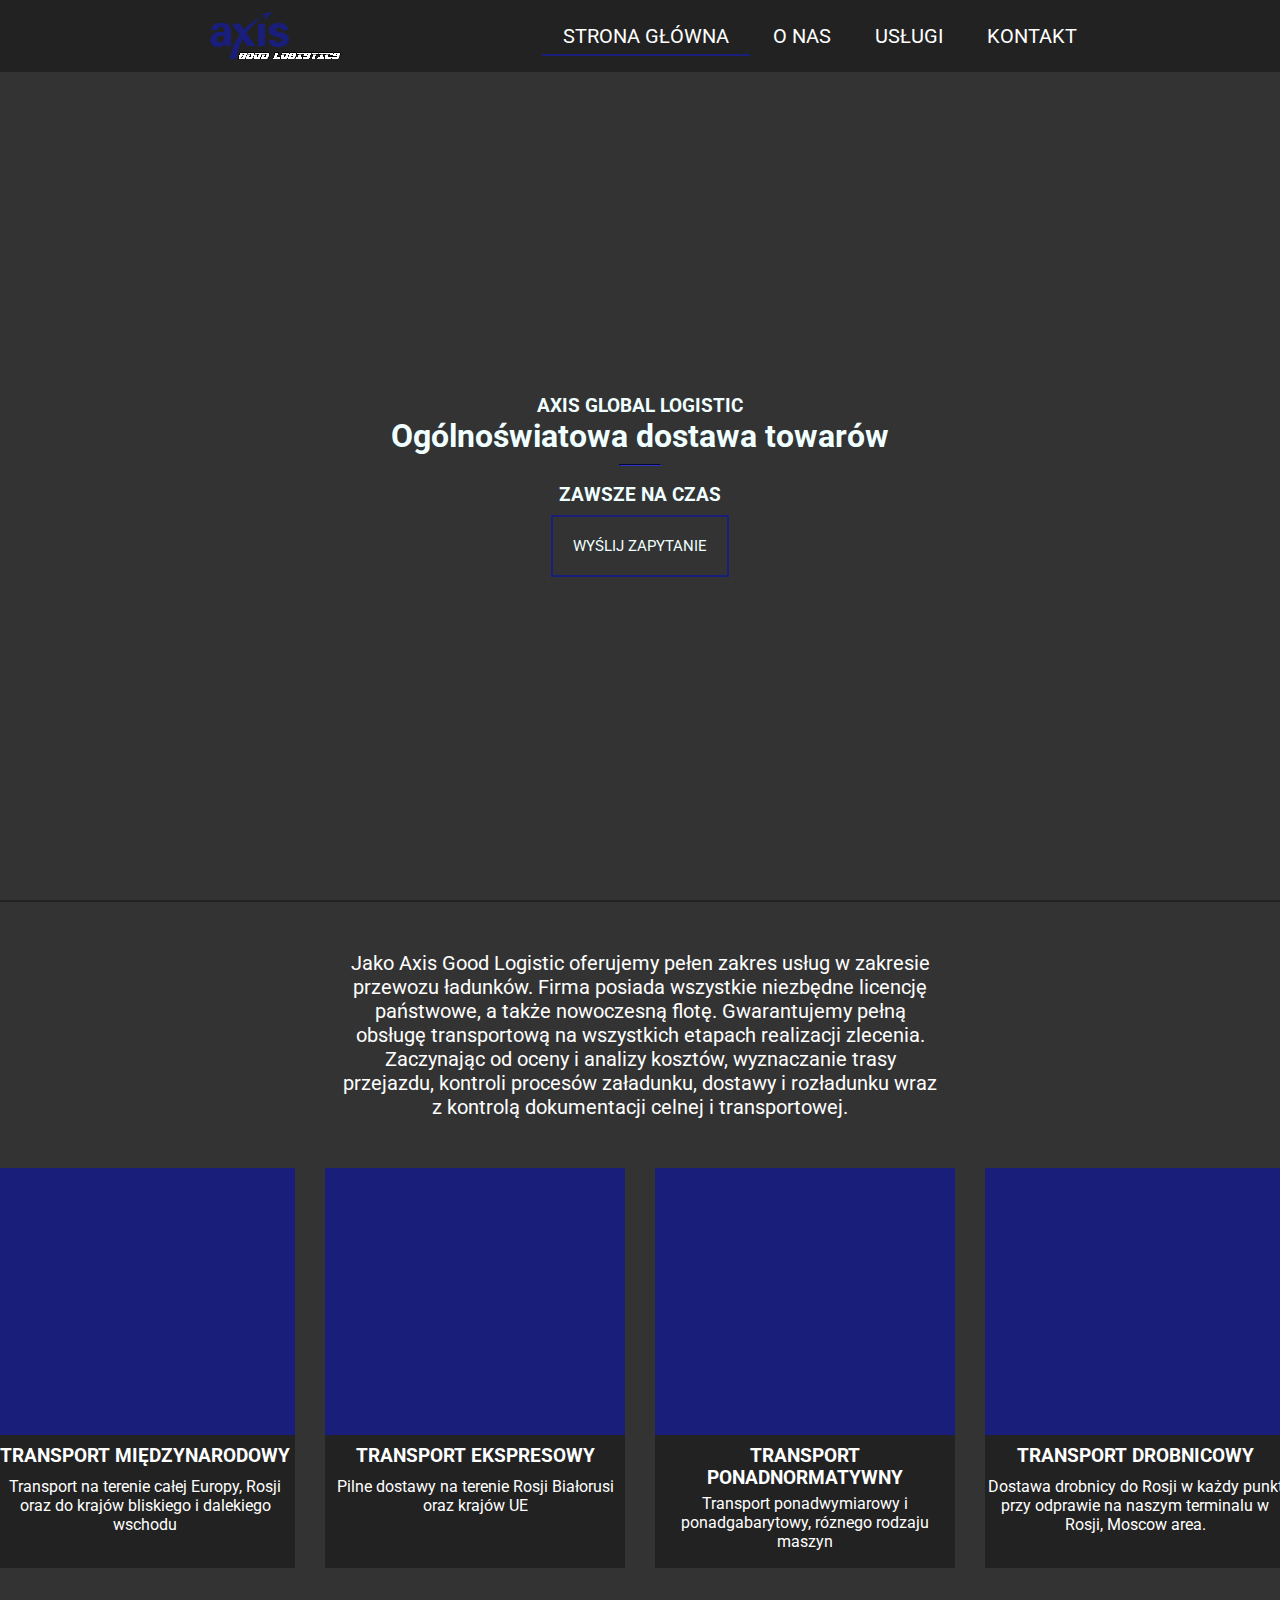
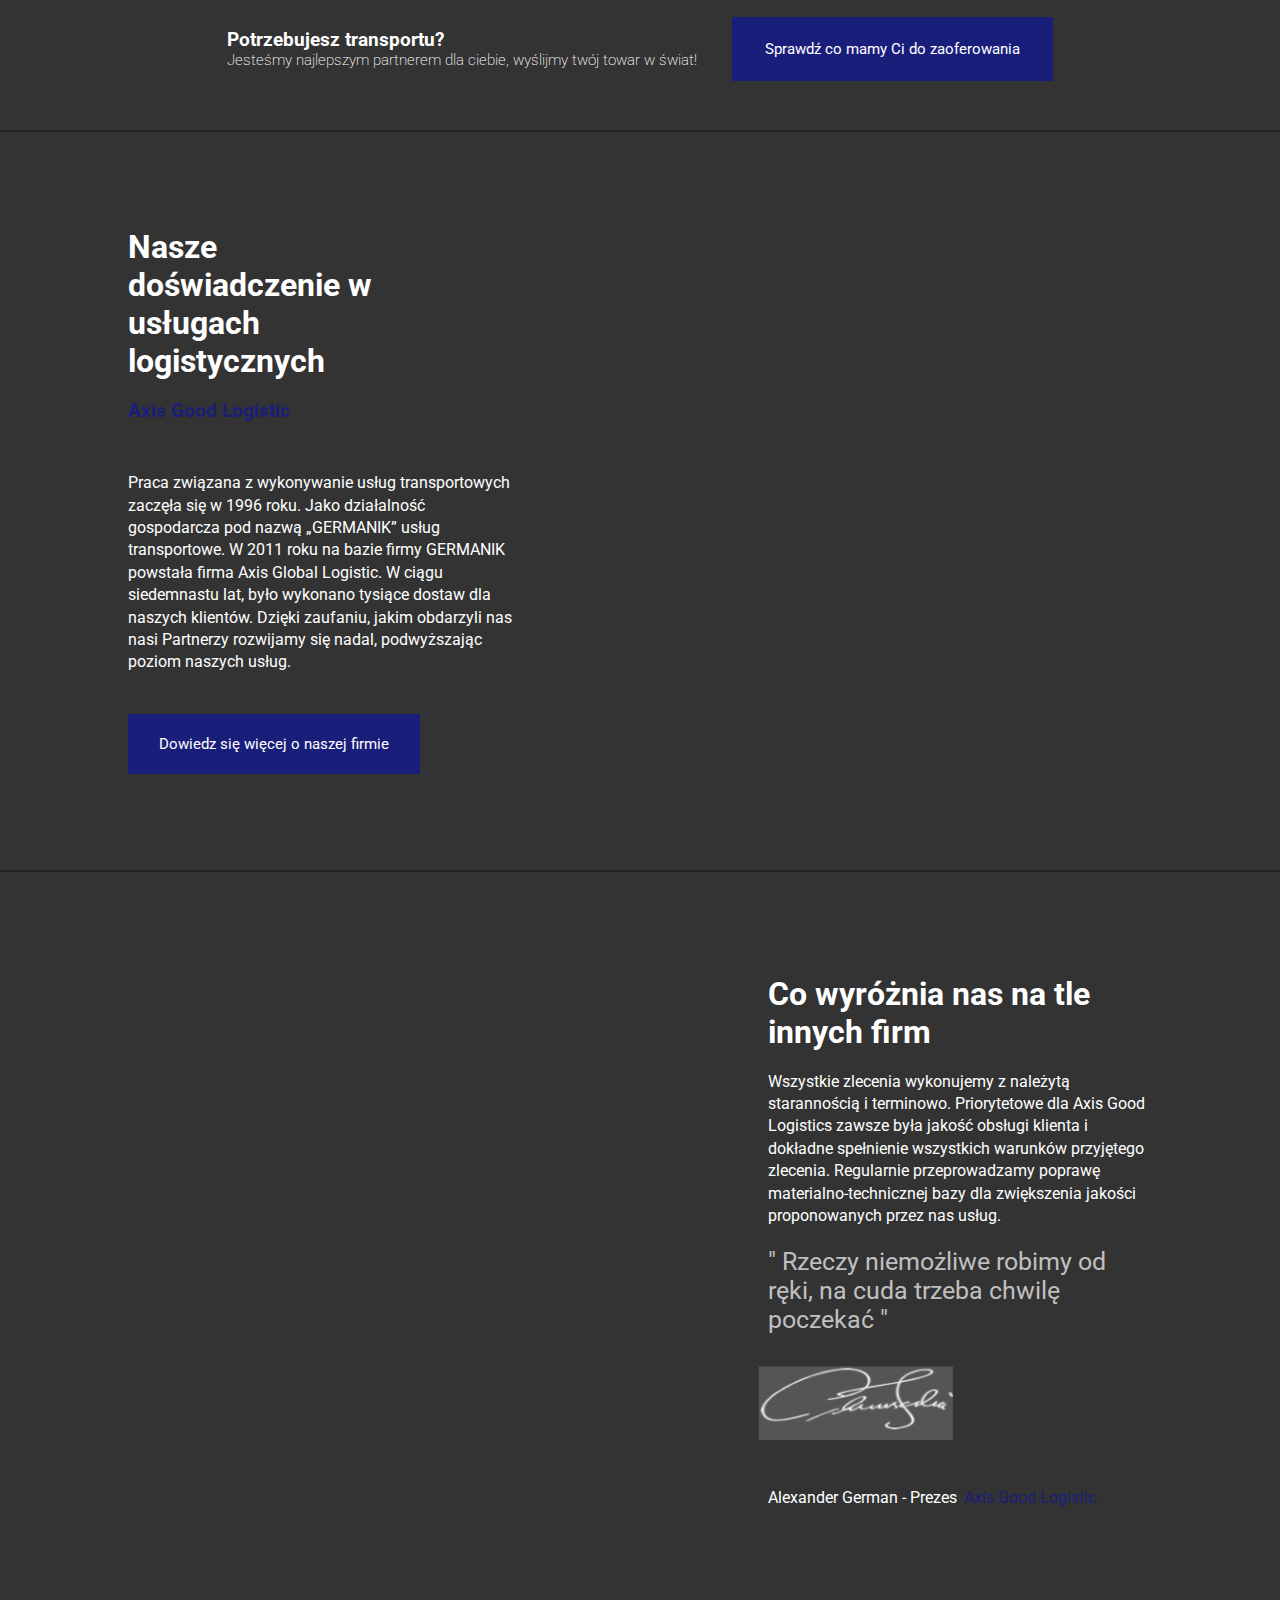
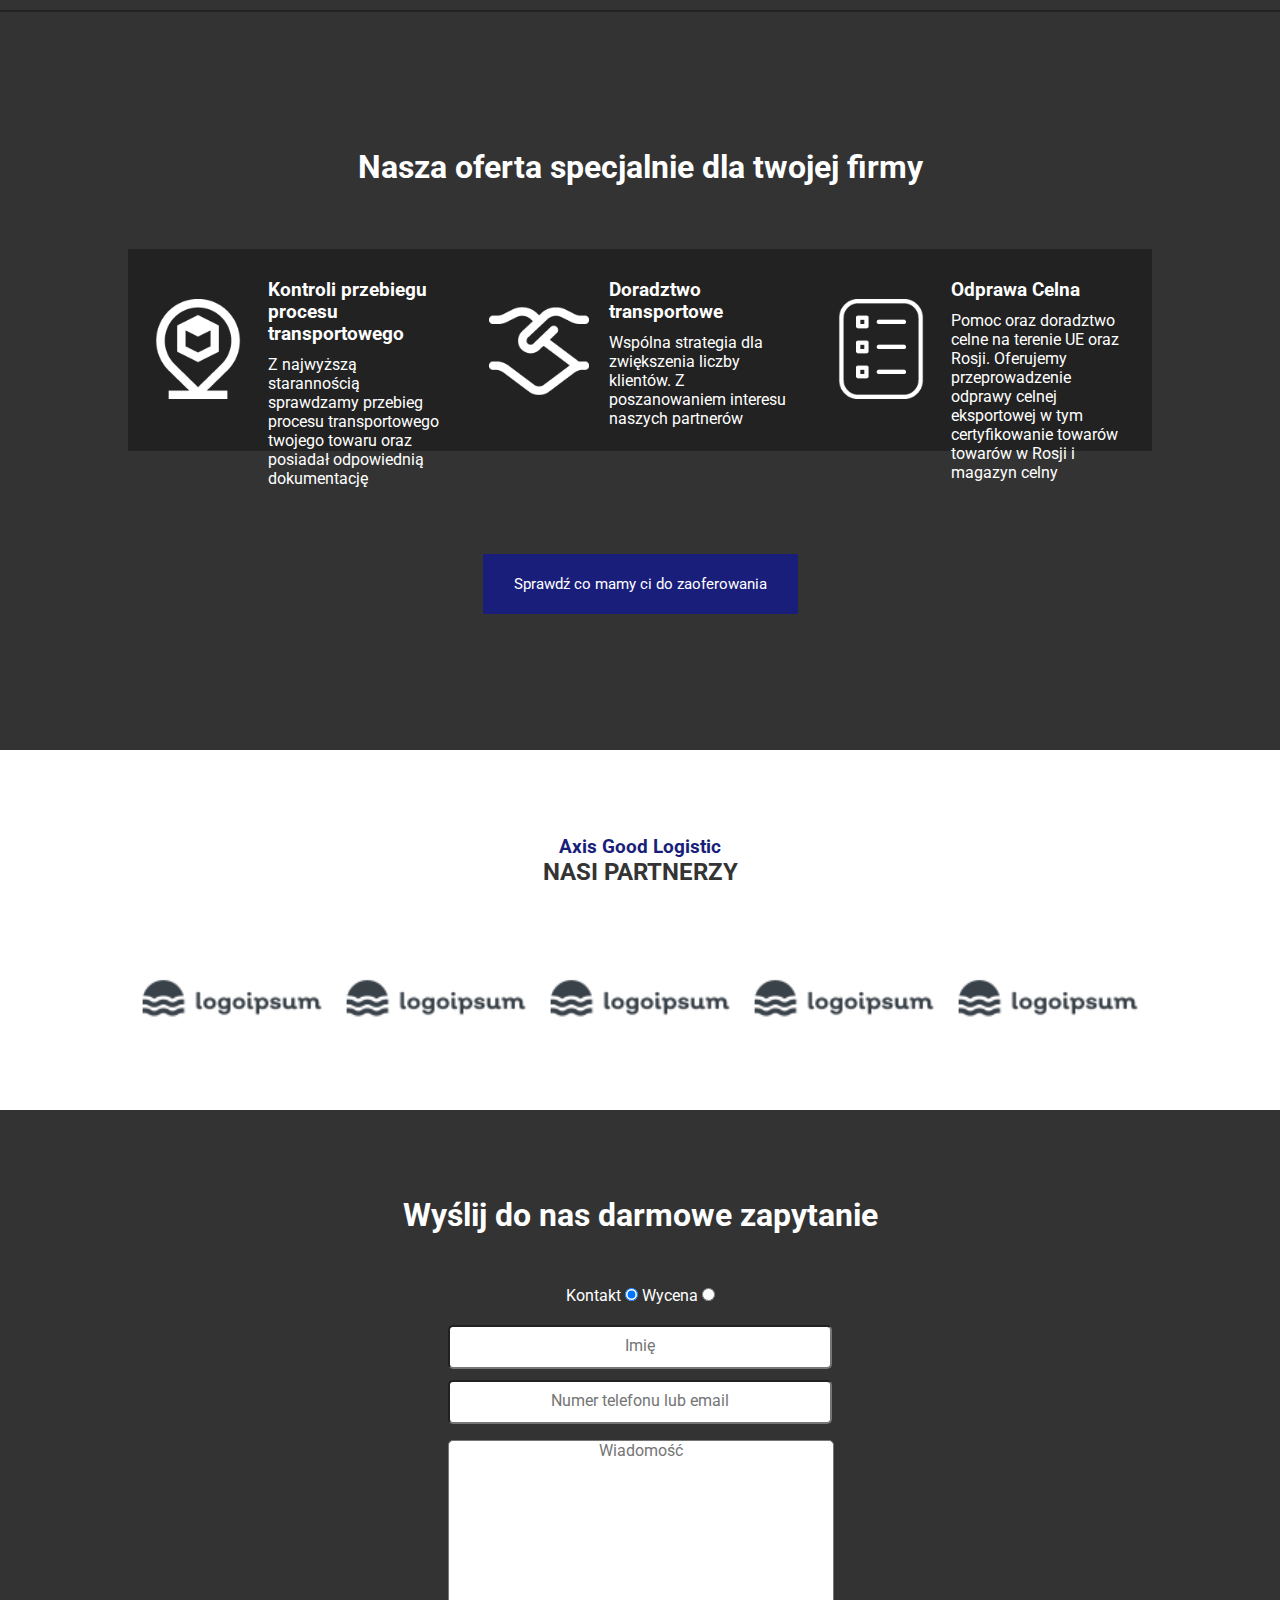
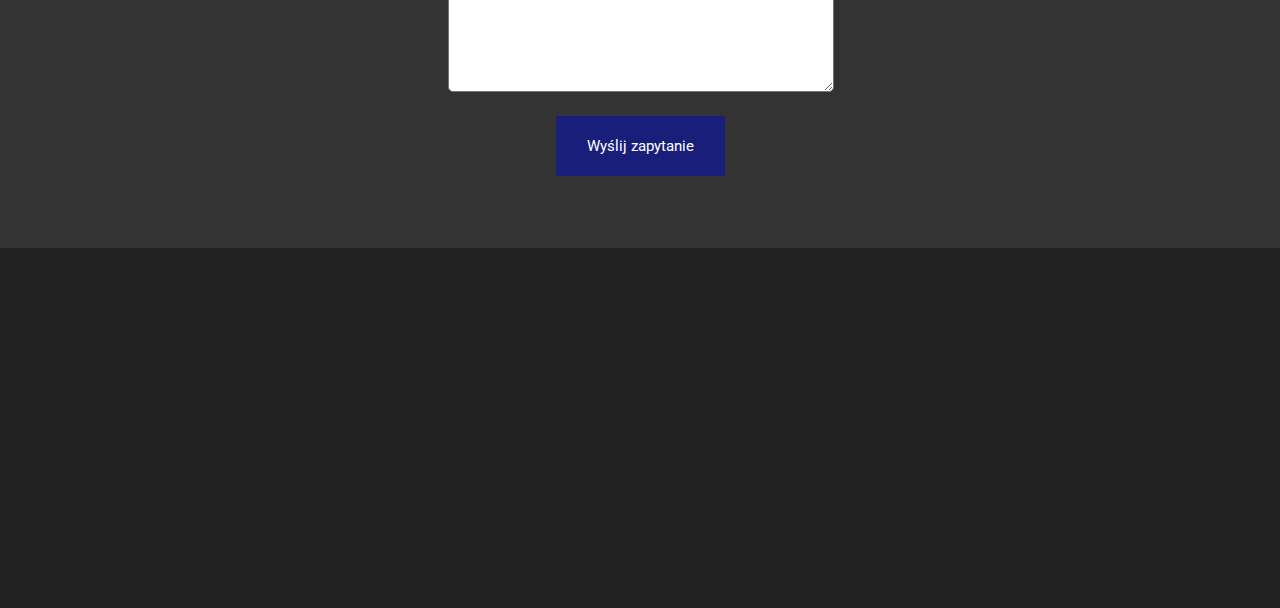
==== strona/index.html @ 330b1bec "Add files via upload" ====
<!DOCTYPE html>
<html lang="en">

<head>
    <meta charset="UTF-8">
    <meta http-equiv="X-UA-Compatible" content="IE=edge">
    <meta name="viewport" content="width=device-width, initial-scale=1.0">
    <title>Document</title>
    <link rel="stylesheet" href="./style.css">
</head>

<body>
    <div class="main-page">

        <div class='navbar-main'>

            <a href='test'><img src='./img/Logo_axis.png' alt='test'>
                </img></a>
            <div class='nav-buttons'>
                <button class="navbut active">Strona główna</button>
                <button class="navbut unactive">O nas</button>
                <button class="navbut unactive">Usługi</button>
                <button class="navbut unactive">Kontakt</button>
            </div>
        </div>
        <div class="hero-image">
            <div class="hero-image-text">
                <div class="hero-image-cont1">
                    <h3>AXIS GLOBAL LOGISTIC</h3>
                    <h1>Ogólnoświatowa dostawa towarów</h1>
                </div>
                <hr class="hero-image-seperator">
                <div class="hero-image-cont2"></div>
                <h3> ZAWSZE NA
                    CZAS</h3>

                <button class="zapytanie">wyślij zapytanie</button>
            </div>
        </div>
        <div class="gototop"></div>
        <div class="serwis">

            <div class="serwis-text">
                <p class="serwis-text-p">Jako Axis Good Logistic oferujemy pełen zakres usług w
                    zakresie przewozu ładunków. Firma posiada wszystkie niezbędne licencję państwowe, a także nowoczesną
                    flotę. Gwarantujemy pełną obsługę transportową na wszystkich etapach realizacji zlecenia. Zaczynając
                    od oceny i analizy kosztów, wyznaczanie trasy przejazdu, kontroli procesów załadunku, dostawy i
                    rozładunku wraz z kontrolą dokumentacji celnej i transportowej.</p>
            </div>
            <div class="serwis-widgets">
                <div class="serwis-widget" id="serwis-widget1">
                    <div class="serwis-widget-img"></div>
                    <div class="serwis-widget-text">
                        <h3 class="serwis-widget-text-h">TRANSPORT MIĘDZYNARODOWY</h3>
                        <p class="serwis-widget-text-p">Transport na terenie całej Europy, Rosji oraz do krajów
                            bliskiego i dalekiego wschodu</p>
                    </div>
                </div>
                <div class="serwis-widget" id="serwis-widget2">
                    <div class="serwis-widget-img"></div>
                    <div class="serwis-widget-text">
                        <h3 class="serwis-widget-text-h">TRANSPORT EKSPRESOWY</h3>
                        <p class="serwis-widget-text-p">
                            Pilne dostawy na terenie Rosji Białorusi oraz krajów UE
                        </p>
                    </div>
                </div>
                <div class="serwis-widget" id="serwis-widget3">
                    <div class="serwis-widget-img"></div>
                    <div class="serwis-widget-text">
                        <h3 id="serwis-widget-text-h3" class="serwis-widget-text-h">TRANSPORT PONADNORMATYWNY</h3>
                        <p class="serwis-widget-text-p">Transport ponadwymiarowy i ponadgabarytowy, róznego rodzaju
                            maszyn </p>
                    </div>
                </div>
                <div class="serwis-widget" id="serwis-widget4">
                    <div class="serwis-widget-img"></div>
                    <div class="serwis-widget-text">
                        <h3 class="serwis-widget-text-h">TRANSPORT DROBNICOWY</h3>
                        <p class="serwis-widget-text-p"> Dostawa drobnicy do Rosji w każdy punkt przy odprawie na naszym
                            terminalu w Rosji, Moscow area.</p>
                    </div>
                </div>
            </div>
            <div class="serwis-footer">
                <h3 class="serwis-footer-h">
                    Potrzebujesz transportu? <p class="serwis-footer-p">Jesteśmy najlepszym partnerem dla
                        ciebie, wyślijmy twój towar w świat!
                    </p>
                </h3>
                <button class="serwis-footer-checkmorebut">Sprawdź co mamy Ci do zaoferowania</button>
            </div>

        </div>

        <div class="doswiadczenie">
            <div class="doswiadczenie-text">
                <div class="doswiadczenie-text-h">
                    <h1 class="doswiadczenie-text-h-h1">Nasze doświadczenie w usługach logistycznych</h1>
                    <h3 class="doswiadczenie-text-h-h3">Axis Good Logistic</h3>
                </div>
                <div class="doswiadczenie-text-p">Praca związana z wykonywanie usług transportowych zaczęła się w 1996
                    roku. Jako działalność gospodarcza pod nazwą „GERMANIK” usług transportowe. W 2011 roku na bazie
                    firmy GERMANIK powstała firma Axis Global Logistic. W ciągu siedemnastu lat, było wykonano tysiące
                    dostaw dla naszych klientów. Dzięki zaufaniu, jakim obdarzyli nas nasi Partnerzy rozwijamy się
                    nadal, podwyższając poziom naszych usług.</div>
                <button class="doswiadczenie-text-checkmorebut">Dowiedz się więcej o naszej firmie</button>
            </div>
            <div class="doswiadczenie-img"></div>

        </div>
        <div class="naszezalety">
            <div class="naszezalety-img"></div>
            <div class="naszezalety-text">
                <div class="naszezalety-text-h">
                    <h1 class="naszezalety-text-h1">
                        Co wyróżnia nas na tle innych firm
                    </h1>
                </div>
                <p class="naszezalety-text-p"> Wszystkie zlecenia wykonujemy z należytą starannością i terminowo.
                    Priorytetowe dla Axis Good Logistics zawsze była jakość obsługi klienta i dokładne spełnienie
                    wszystkich warunków przyjętego zlecenia.
                    Regularnie przeprowadzamy poprawę materialno-technicznej bazy dla zwiększenia jakości
                    proponowanych przez nas usług.</p>
                <div class="naszezalety-cytat">
                    <p class="naszezalety-cytat-text">
                        " Rzeczy niemożliwe robimy od ręki, na cuda trzeba chwilę poczekać "
                    </p>
                    <div class="naszezalety-cytat-podpis">
                        <img class="naszezalety-cytat-podpis-signature" src="./img/signature.png" alt="" srcset="">
                        <div class="naszezalety-cytat-podpis-cont">
                            <p class="naszezalety-cytat-podpis-p">
                                Alexander German - Prezes
                            <p class="naszezalety-cytat-podpis-highlight">Axis Good Logistic</p>
                            </p>
                        </div>

                    </div>
                </div>
            </div>
        </div>
        <div class="oferta">
            <div class="oferta-cont">
                <div class="oferta-text">
                    <h1 class="oferta-text-h1">
                        Nasza oferta specjalnie dla twojej firmy
                    </h1>
                    <p class="oferta-text-p"></p>
                </div>
                <div class="oferta-widgets">
                    <div class="oferta-widgets-widget">
                        <img src="./img/location-alt.png" alt="" class="oferta-widgets-widget-icon">
                        <div class="oferta-widgets-widget-cont">
                            <h3 class="oferta-widgets-widget-h">Kontroli przebiegu procesu transportowego</h3>
                            <p class="oferta-widgets-widget-p">
                                Z najwyższą starannością sprawdzamy przebieg procesu transportowego twojego towaru oraz
                                posiadał odpowiednią dokumentację
                            </p>
                        </div>
                    </div>
                    <div class="oferta-widgets-widget">
                        <img src="./img/handshake.png" alt="" class="oferta-widgets-widget-icon">
                        <div class="oferta-widgets-widget-cont">
                            <h3 class="oferta-widgets-widget-h">Doradztwo transportowe</h3>
                            <p class="oferta-widgets-widget-p">
                                Wspólna strategia dla zwiększenia liczby klientów. Z poszanowaniem interesu naszych
                                partnerów
                            </p>
                        </div>
                    </div>
                    <div class="oferta-widgets-widget">
                        <img src="./img/ballot.png" alt="" class="oferta-widgets-widget-icon">
                        <div class="oferta-widgets-widget-cont">
                            <h3 class="oferta-widgets-widget-h">Odprawa Celna</h3>
                            <p class="oferta-widgets-widget-p">
                                Pomoc oraz doradztwo celne na terenie UE oraz Rosji.
                                Oferujemy przeprowadzenie odprawy celnej eksportowej w tym certyfikowanie towarów
                                towarów w Rosji i magazyn celny
                            </p>
                        </div>
                    </div>

                </div>
                <button class="oferta-checkmorebut">Sprawdź co mamy ci do zaoferowania</button>
            </div>
        </div>
        <div class="partnerzy">
            <div class="partnerzy-text">
                <h3 class="partnerzy-text-higlight">Axis Good Logistic</h3>
                <h2 class="partnerzy-text-h">nasi partnerzy</h2>
            </div>
            <div class="partnerzy-widgets">
                <img src="./img/logoplaceholder.png" alt="" class="partnerzy-widgets-widget">
                <img src="./img/logoplaceholder.png" alt="" class="partnerzy-widgets-widget">
                <img src="./img/logoplaceholder.png" alt="" class="partnerzy-widgets-widget">
                <img src="./img/logoplaceholder.png" alt="" class="partnerzy-widgets-widget">
                <img src="./img/logoplaceholder.png" alt="" class="partnerzy-widgets-widget">
            </div>
        </div>
        <div class="kontaktform">
            <div class="kontaktform-text">
                <h1>Wyślij do nas darmowe zapytanie</h1>
            </div>
            <!-- typy zapytań:
            -prośba o kontakt
            -wycena
            -->
            <div class="kontaktform-form">
                <div class="kontaktform-form-cont">
                    <form>
                        <label for="KontaktCheckbox">Kontakt</label>
                        <input id='KontaktCheckbox' type="radio" checked="checked" name="Kontaktradio">
                        <label for="WycenaCheckbox">Wycena</label>
                        <input id='WycenaCheckbox' type="radio" name="Kontaktradio">
                    </form>

                    <div class="kontaktform-form-cont-imie">
                        <input type="text" name="" id="imie" placeholder="Imię">
                    </div>
                    <div class="kontaktform-form-cont-telefonlubemail">
                        <input type="text" name="" id="telefonlubemail" placeholder="Numer telefonu lub email">
                    </div>
                    <div class="Kontaktform-form-formcont"> <textarea id="msg" name="user_message"
                            placeholder="Wiadomość"></textarea>
                    </div>
                    <!-- <div class="kontaktform-form-cont-adreszaladunku"><input type="text" name="" id="adreszaladunku"
                            placeholder="Adres załadunku">
                    </div>
                    <div class="kontaktform-form-cont-adresdostawy"><input type="text" name="" id="adreszaladunku"
                            placeholder="Adres dostawy"></div>
                    <div class="kontaktform-form-cont-daneprzesylki"><input type="text" name="" id="adreszaladunku"
                            placeholder="Dane przesyłki"></div> -->
                    <button class="kontaktform-submitbut">Wyślij zapytanie</button>
                </div>
                <div class="kontaktform-form-wycenacont"></div>
                <div class="kontaktform-form-tresc"></div>

            </div>

        </div>
        <div class="footer">

        </div>
        <div class="copywrite"></div>
    </div>




    <script src="./script.js"></script>
</body>

</html>
---- strona/style.css ----
@import url('https://fonts.googleapis.com/css2?family=Roboto:wght@300;400&display=swap');

* {
    font-family: 'Roboto', sans-serif;
    margin: 0px;
    padding: 0px;

}

::placeholder {
    text-align: center;
    font-size: 16px;
}

textarea {
    text-align: center;

}

textarea {
    resize: vertical;
    min-height: 250px;
    max-height: 250px;
}

.main-page {
    height: 100vh;
    width: 100%;
    color: white;
}

/* navbar */
.navbar-main {
    display: flex;
    justify-content: space-evenly;
    align-items: center;
    width: 100%;
    height: 8%;
    background-color: #222222;
    z-index: 2;
}

.fixed {
    position: fixed;
}

.nav-buttons {
    width: auto;
    display: flex;
    justify-content: space-evenly;
    align-items: center;
}

.active {
    border-bottom: 2px solid #191e7b;
}

.navbut {
    padding: 0px 20px;
    height: 40px;
    background-color: #222222;
    ;
    color: white;
    font-size: 20px;
    transition: .3s;
    display: flex;
    justify-content: center;
    align-items: center;
    border-top: 2px solid #222222;
    border-left: 2px solid #222222;
    border-right: 2px solid #222222;
    text-transform: uppercase;
    /* border-bottom: 2px solid blue; */
}

.unactive {
    border-bottom: 2px solid #222222;
}

.navbut:hover {
    border-bottom: 2px solid #191e7b;
    transition: .3s;
}

.hero-image-text {
    width: 70%;
    height: 200px;
    display: flex;
    flex-direction: column;
    align-items: center;
    justify-content: space-evenly;

}

/* openning Page */
.hero-image {
    width: 100%;
    height: 92%;
    display: flex;
    justify-content: center;
    align-items: center;
    /* background-image: url(./img/row_of_trucks.jpg); */
    background-color: #333333;
    background-repeat: no-repeat;
    background-size: cover;

    color: azure;
}

.hero-image-cont1 {
    display: flex;
    flex-direction: column;
    justify-content: center;
    align-items: center;
}

.hero-image-seperator {
    width: 40px;
    height: 0px;
    border-width: 1px;
    border-color: #191e7b;
}

.zapytanie {
    display: flex;
    justify-content: center;
    align-items: center;
    background-color: rgba(0, 0, 0, 0);

    padding: 20px 20px;
    border: 2px solid #191e7b;
    cursor: pointer;
    color: azure;
    font-size: 15px;
    text-transform: uppercase;
}

/* serwis  */
.serwis {
    width: 100%;
    height: 92vh;
    border-top: 2px solid #222222;
    background-color: #333333;
    display: flex;
    flex-direction: column;
    justify-content: space-evenly;
    align-items: center;
}

.serwis-text-p {
    color: white;
    font-size: 20px;
    text-align: center;
    width: 600px;
}

.serwis-widgets {
    display: flex;
}

.serwis-widget {
    display: flex;
    flex-direction: column;
    align-items: center;
    justify-content: center;
    width: 300px;
    height: 400px;
    margin: 0px 15px;
    /* overflow: hidden;
    border-radius: 20px 20px; */

    /* justify-content: flex-end; */
}

.serwis-widget-text {
    width: 100%;
    height: 150px;
    background-color: #222222;
    color: white;
    display: flex;
    flex-direction: column;

}

.serwis-widget-img {
    justify-self: flex-start;
    width: 100%;
    height: 300px;
    background-color: #191e7b;
}

#serwis-widget-text-h3 {
    margin-bottom: 5px;
}

.serwis-widget-text-h {
    text-align: center;
    margin-top: 10px;
    margin-bottom: 10px;
}

.serwis-widget-text-p {
    text-align: center;
}

.serwis-footer {
    width: 70%;
    display: flex;
    justify-content: space-evenly;
}

/* serwis footer */
.serwis-footer-h {
    color: white;
    display: flex;
    flex-direction: column;
    align-items: flex-start;
    justify-content: center;
}

.serwis-footer-p {
    font-size: 15px;
    text-transform: none;
    font-weight: 200;
}

.serwis-footer-checkmorebut {
    padding: 20px 30px;
    background-color: rgba(0, 0, 0, 0);
    color: white;
    font-size: 15px;
    font-weight: 400;
    border: solid 3px #191e7b;
    background-color: #191e7b;
}

/* Doswiadczenie */
.doswiadczenie {
    width: 100%;
    height: 82vh;
    display: grid;
    grid-template-columns: 50% 50%;
    grid-template-rows: auto;
    border-top: 2px solid #222222;
    background-color: #333333;
}

.doswiadczenie-text {
    justify-self: center;
    background-color: #333333;
    width: 60%;
    align-self: center;
}

.doswiadczenie-img {
    background-image: url('https://cdn.bitrix24.pl/b12844639/landing/de3/de3f4f8f084457394daaa6398e8624b8/58603d4808414_2x_1x_1x.jpg');
    background-size: cover;
}

.doswiadczenie-text-h {
    width: 80%;
    text-align: center;
}

.doswiadczenie-text-h-h1 {
    text-align: start;
}

.doswiadczenie-text-h-h3 {
    color: #191e7b;
    text-align: start;
    margin-top: 20px;
}

.doswiadczenie-text-p {
    margin-top: 50px;
    line-height: 1.4;
}

.doswiadczenie-text-checkmorebut {
    margin-top: 40px;
    background-color: #191e7b;
    border: #191e7b 1px solid;
    padding: 20px 30px;
    font-size: 15px;
    font-weight: 400;
    color: white;
}

.naszezalety {
    width: 100%;
    height: 82vh;
    display: grid;
    grid-template-columns: 50% 50%;
    grid-template-rows: auto;
    border-top: 2px solid #222222;
    background-color: #333333;
}

.naszezalety-img {
    background-image: url('./img/rowoftrucks.jpg');
    background-size: cover;
}

.naszezalety-text {
    justify-self: center;
    background-color: #333333;
    width: 60%;
    align-self: center;
}

.naszezalety-text-h {
    margin-bottom: 20px;
}

.naszezalety-text-h-h1 {}

.naszezalety-text-p {
    margin-bottom: 20px;
    line-height: 1.4;
}

.naszezalety-cytat {}

.naszezalety-cytat-text {
    color: rgba(255, 255, 255, 0.7);
    font-size: 25px;
}

.naszezalety-cytat-podpis {}

.naszezalety-cytat-podpis-signature {
    width: 300px;
    height: 150px;
    position: relative;
    left: -50px;
    z-index: 0;
}

.naszezalety-cytat-podpis-cont {
    display: flex;
}

.naszezalety-cytat-podpis-p {
    width: 200px;

}

.naszezalety-cytat-podpis-highlight {
    color: #191e7b;
    width: 50%;
    margin: none;
}

.oferta {
    width: 100%;
    height: 82vh;
    border-top: 2px solid #222222;
    background-color: #333333;
    display: flex;
    justify-content: center;
    align-items: center;
}

.oferta-cont {
    width: 80%;
    height: 80%;
    display: flex;
    flex-direction: column;
    align-items: center;
    justify-content: space-evenly;
}

.oferta-text {}

.oferta-widgets {
    display: flex;
    align-items: center;
    justify-content: space-between;
    width: 100%;
}

.oferta-widgets-cont1,
.oferta-widgets-cont2 {
    display: flex;
    width: 100%;
    justify-content: space-evenly;
    flex-wrap: wrap;
}

.oferta-widgets-widget {
    width: 400px;
    height: 200px;
    background-color: #222222;
    border-bottom: #222222 solid 2px;
    display: flex;
    align-items: flex-start;
    justify-content: space-between;
    transition: border 0.3s;
    z-index: 0;
}

.oferta-widgets-widget:hover {
    border-bottom: #191e7b solid 2px;
    transition: border 0.3s;
}

.oferta-widgets-widget-icon {
    width: 100px;
    height: 100px;
    margin-left: 20px;
    align-self: center;
}

.oferta-widgets-widget-cont {
    width: 60%;
    margin: 20px;
}

.oferta-widgets-widget-h {
    margin-bottom: 10px;
    margin-top: 10px;
}

.oferta-widgets-widget-p {}

.oferta-checkmorebut {
    margin-top: 40px;
    background-color: #191e7b;
    border: #191e7b 1px solid;
    padding: 20px 30px;
    font-size: 15px;
    font-weight: 400;
    color: white;
}

.partnerzy {
    width: 100%;
    height: 40vh;
    display: flex;
    flex-direction: column;
    justify-content: space-evenly;
    align-items: center;
}

.partnerzy-text {
    color: #343434;
    display: flex;
    flex-direction: column;
    justify-content: center;
    align-items: center;
    width: 100%;
}

.partnerzy-text-h {
    text-transform: uppercase;
}

.partnerzy-text-higlight {
    color: #191e7b;
}

.partnerzy-widgets {
    width: 80%;
    display: flex;
    justify-content: space-evenly;
}

.partnerzy-widgets-widget {
    width: 200px;
}

.kontaktform {
    width: 100%;
    height: 82vh;
    background-color: #333333;

    display: flex;
    flex-direction: column;
    align-items: center;
    justify-content: space-evenly;

}

.kontaktform-text {
    width: 60%;
    height: auto;
    display: flex;
    justify-content: center;
    align-items: center;
}

.kontaktform-form {
    width: 30%;
    height: 60%;
    display: flex;
    justify-content: center;
}

.kontaktform-form-cont {
    width: 100%;
    display: flex;
    flex-direction: column;
    justify-content: center;
    align-items: center;
    height: auto;
}

#WycenaCheckbox {}

#KontaktCheckbox {}

.kontaktform-form-cont-imie {
    width: 100%;
    display: flex;
    justify-content: center;
    height: 40px;
    margin-top: 20px;
}

.kontaktform-form-cont-telefonlubemail {
    width: 100%;
    display: flex;
    justify-content: center;
    height: 40px;
    margin-top: 15px;
}

#imie {
    width: 100%;
    border-radius: 5px;
    height: 40px;
}

#telefonlubemail {
    width: 100%;
    border-radius: 5px;
    height: 40px;

}

#msg {
    margin-top: 20px;
    width: 100%;
    border-radius: 5px;
}

.Kontaktform-form-formcont {
    width: 100%;
    border-radius: 5px;
}

.kontaktform-form-cont-adreszaladunku {
    width: 100%;
    display: flex;
    justify-content: center;
    height: 70px;
    margin-top: 20px;
}

#adreszaladunku {
    width: 100%;
    border-radius: 5px;
}

.kontaktform-form-cont-adresdostawy {
    width: 100%;
    display: flex;
    justify-content: center;
    height: 70px;
    margin-top: 20px;
}

.kontaktform-form-cont-daneprzesylki {
    width: 100%;
    display: flex;
    justify-content: center;
    height: 70px;
    margin-top: 20px;
}



.kontaktform-submitbut {
    background-color: #191e7b;
    border: #191e7b 1px solid;
    padding: 20px 30px;
    font-size: 15px;
    font-weight: 400;
    color: white;
    margin: 20px;
}

.footer {
    width: 100%;
    height: 30vh;
    background-color: #222222;
}

.copywrite {
    width: 100%;
    height: 10vh;
    background-color: #222222;
}
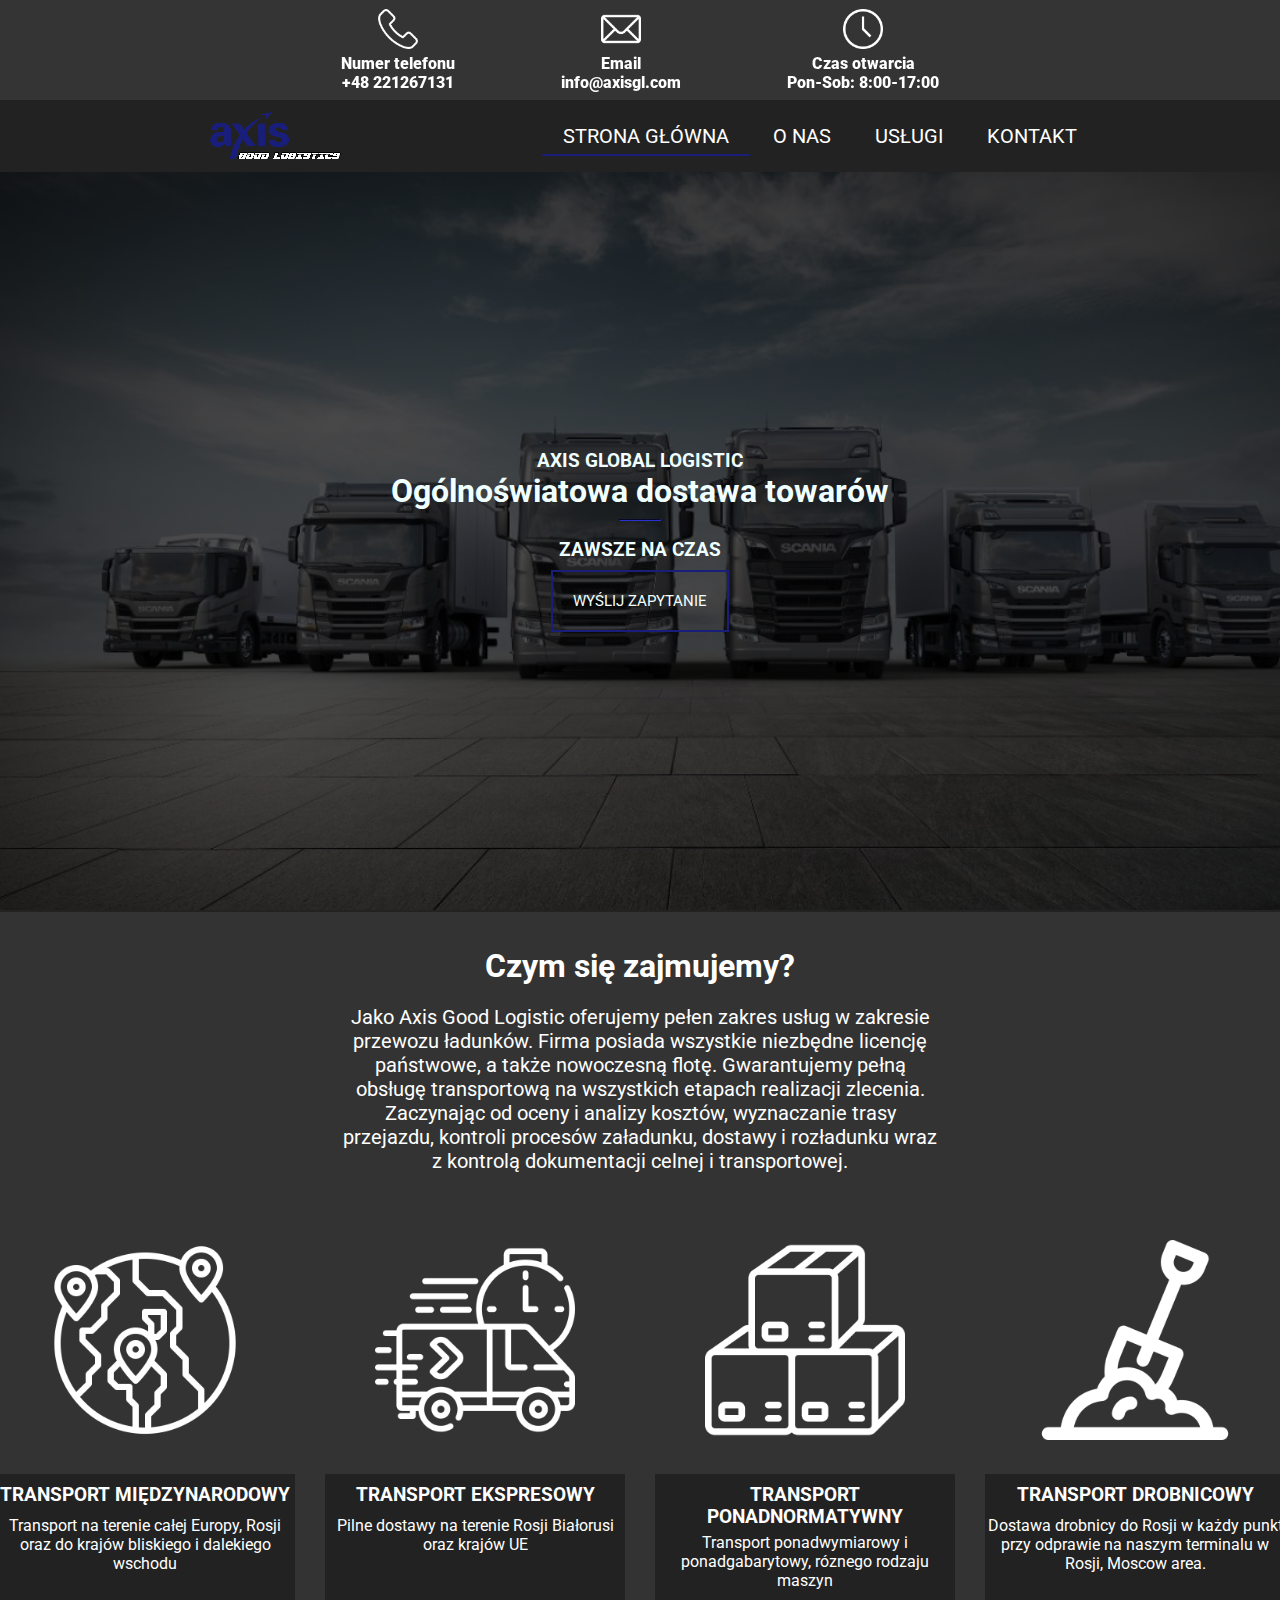
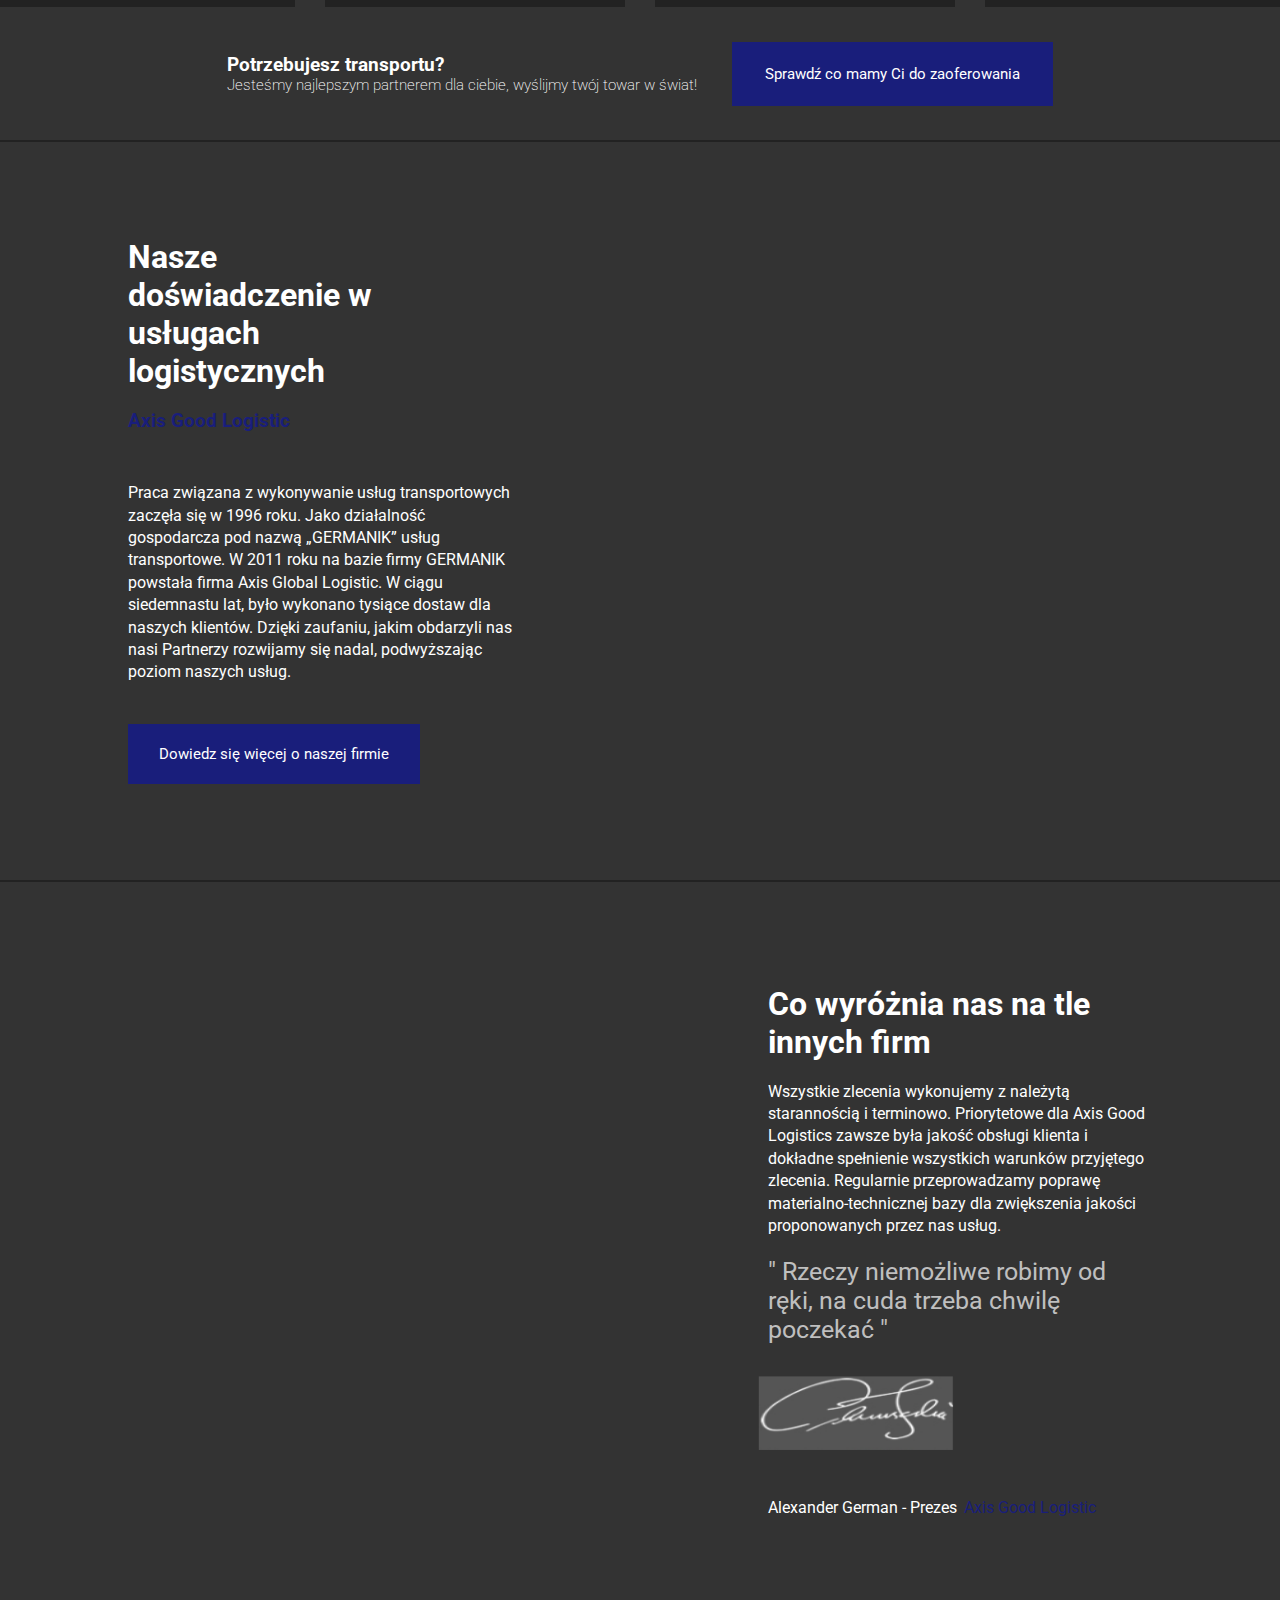
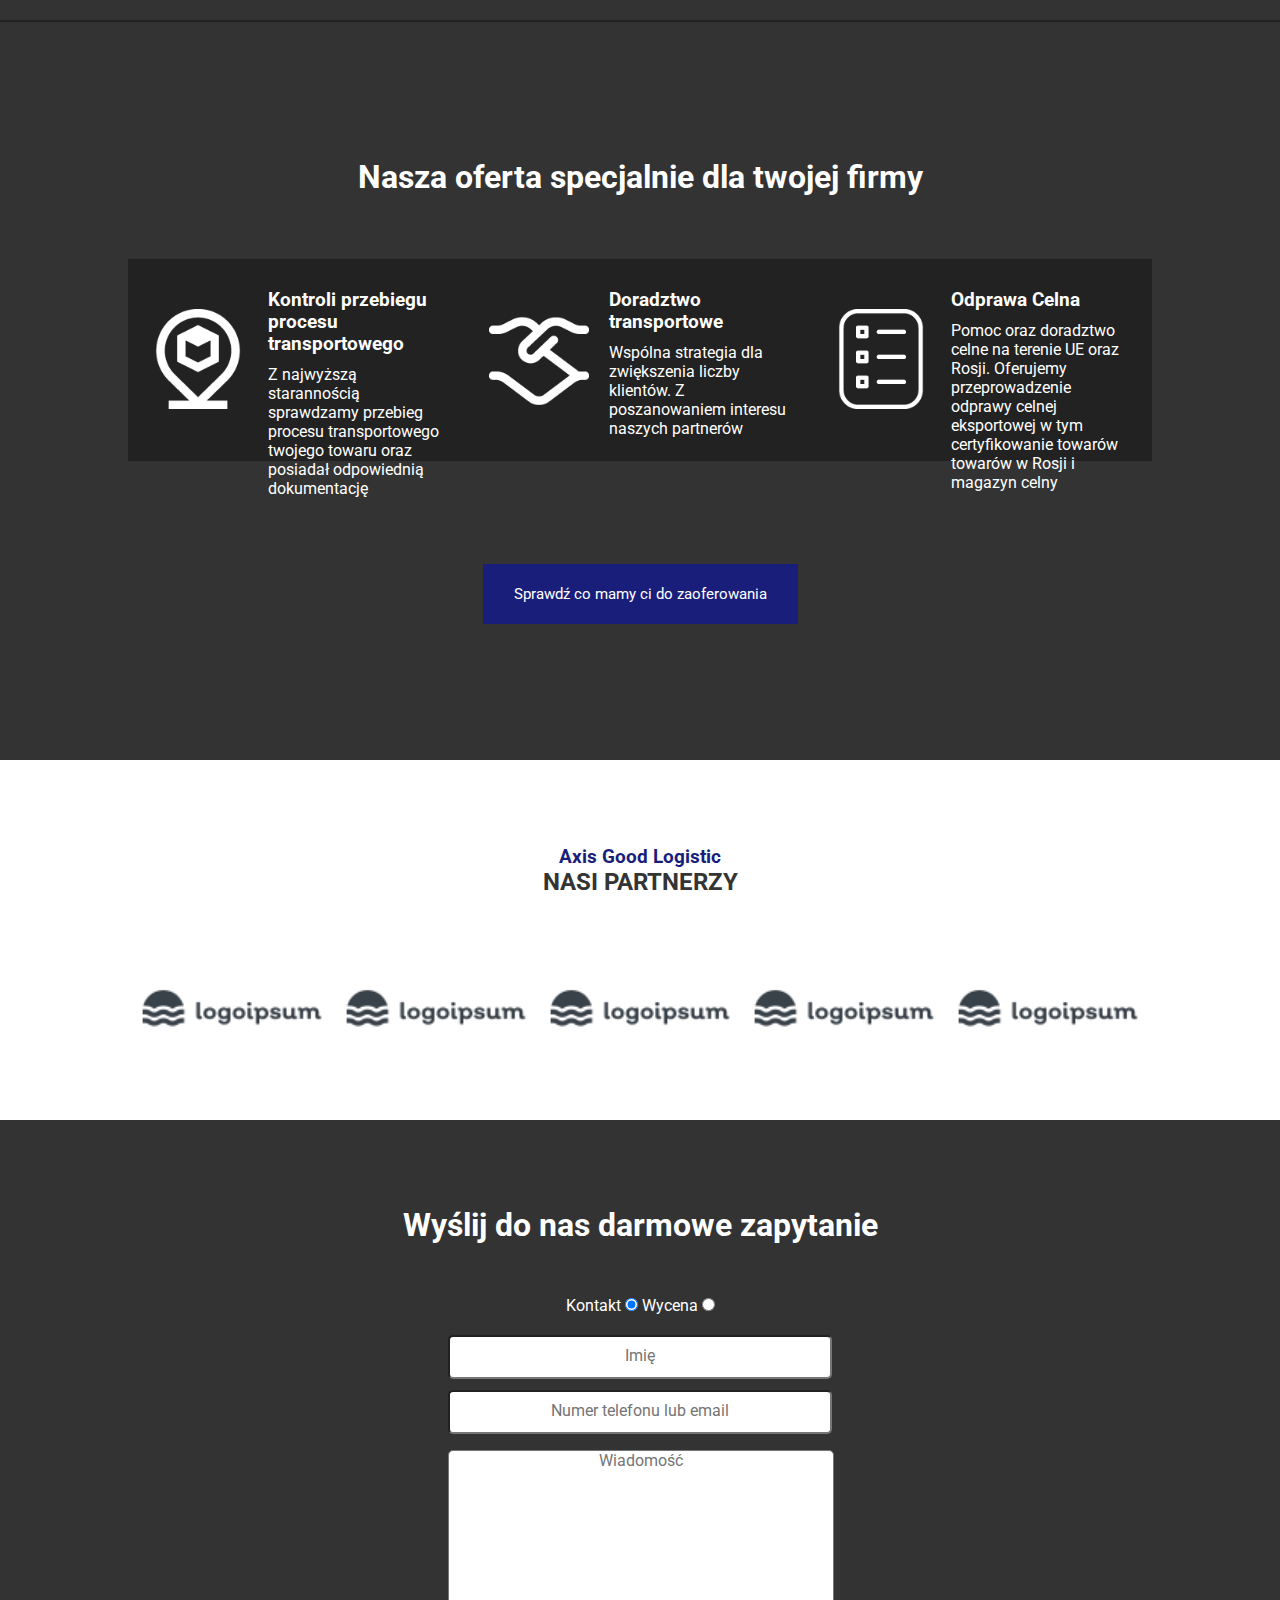
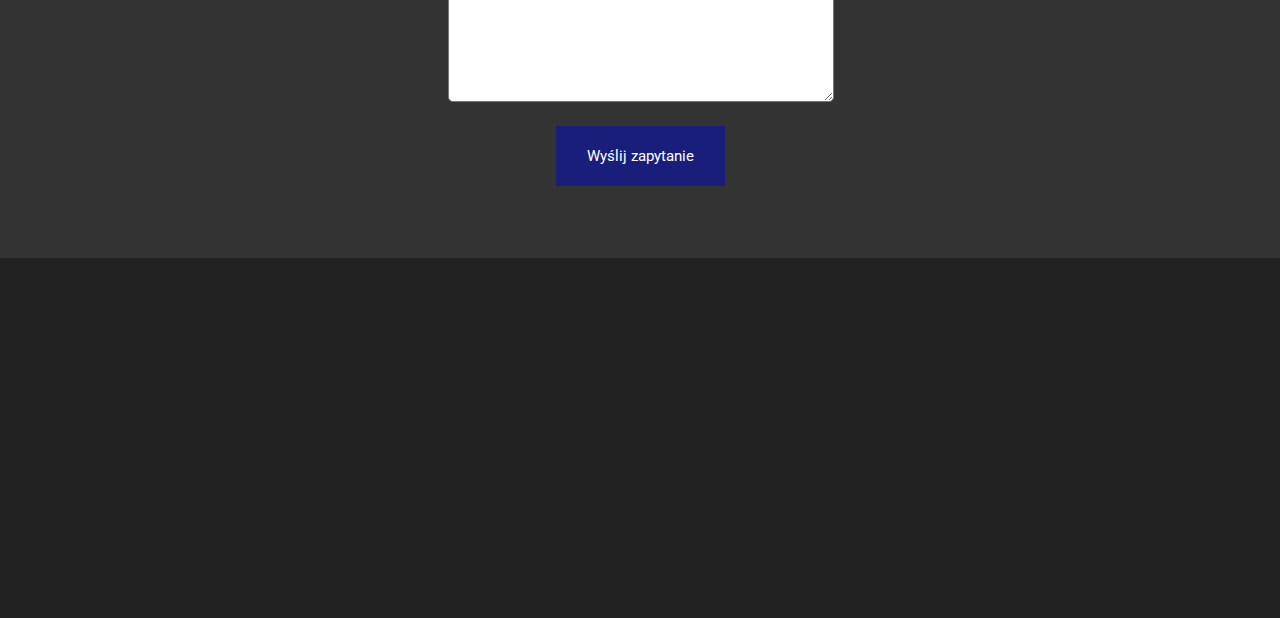
==== commit eb26394e: "Add files via upload" ====
--- a/strona/index.html
+++ b/strona/index.html
@@ -11,13 +11,34 @@
 
 <body>
     <div class="main-page">
-
+        <div class="infonavbar">
+            <div class="infonavbar-cont">
+                <div class="logo"></div>
+                <div class="infonavbar-phone">
+                    <img src="./img/telephone.png" alt="infonavbar_icon" srcset="" width=40 height=40>
+                    <p class="infonavbar-p">Numer telefonu</p>
+                    <p class="infonavbar-h">+48 221267131</p>
+                </div>
+                <div class="infonavbar-mail"> <img src="./img/mail.png" alt="infonavbar_icon" srcset="" width=40
+                        height=40>
+                    <p class="infonavbar-p">Email</p>
+                    <p class="infonavbar-h">info@axisgl.com</p>
+                </div>
+                <div class="infonavbar-opentime"> <img src="./img/clock.png" width=40 height=40 alt="infonavbar_icon"
+                        srcset="">
+                    <p class="infonavbar-p">Czas otwarcia</p>
+                    <p class="infonavbar-h">Pon-Sob: 8:00-17:00</p>
+                </div>
+                <div class="infonavbars-sm"></div>
+            </div>
+
+        </div>
         <div class='navbar-main'>
 
             <a href='test'><img src='./img/Logo_axis.png' alt='test'>
                 </img></a>
             <div class='nav-buttons'>
-                <button class="navbut active">Strona główna</button>
+                <button class="navbut unactive">Strona główna</button>
                 <button class="navbut unactive">O nas</button>
                 <button class="navbut unactive">Usługi</button>
                 <button class="navbut unactive">Kontakt</button>
@@ -41,6 +62,7 @@
         <div class="serwis">
 
             <div class="serwis-text">
+                <h1 class="serwis-text-h">Czym się zajmujemy?</h1>
                 <p class="serwis-text-p">Jako Axis Good Logistic oferujemy pełen zakres usług w
                     zakresie przewozu ładunków. Firma posiada wszystkie niezbędne licencję państwowe, a także nowoczesną
                     flotę. Gwarantujemy pełną obsługę transportową na wszystkich etapach realizacji zlecenia. Zaczynając
@@ -49,7 +71,7 @@
             </div>
             <div class="serwis-widgets">
                 <div class="serwis-widget" id="serwis-widget1">
-                    <div class="serwis-widget-img"></div>
+                    <div class="serwis-widget-img1"></div>
                     <div class="serwis-widget-text">
                         <h3 class="serwis-widget-text-h">TRANSPORT MIĘDZYNARODOWY</h3>
                         <p class="serwis-widget-text-p">Transport na terenie całej Europy, Rosji oraz do krajów
@@ -57,7 +79,7 @@
                     </div>
                 </div>
                 <div class="serwis-widget" id="serwis-widget2">
-                    <div class="serwis-widget-img"></div>
+                    <div class="serwis-widget-img2"></div>
                     <div class="serwis-widget-text">
                         <h3 class="serwis-widget-text-h">TRANSPORT EKSPRESOWY</h3>
                         <p class="serwis-widget-text-p">
@@ -66,7 +88,7 @@
                     </div>
                 </div>
                 <div class="serwis-widget" id="serwis-widget3">
-                    <div class="serwis-widget-img"></div>
+                    <div class="serwis-widget-img3"></div>
                     <div class="serwis-widget-text">
                         <h3 id="serwis-widget-text-h3" class="serwis-widget-text-h">TRANSPORT PONADNORMATYWNY</h3>
                         <p class="serwis-widget-text-p">Transport ponadwymiarowy i ponadgabarytowy, róznego rodzaju
@@ -74,7 +96,7 @@
                     </div>
                 </div>
                 <div class="serwis-widget" id="serwis-widget4">
-                    <div class="serwis-widget-img"></div>
+                    <div class="serwis-widget-img4"></div>
                     <div class="serwis-widget-text">
                         <h3 class="serwis-widget-text-h">TRANSPORT DROBNICOWY</h3>
                         <p class="serwis-widget-text-p"> Dostawa drobnicy do Rosji w każdy punkt przy odprawie na naszym
@@ -215,13 +237,13 @@
                     </form>
 
                     <div class="kontaktform-form-cont-imie">
-                        <input type="text" name="" id="imie" placeholder="Imię">
+                        <input type="text" name="" id="imie" placeholder="Imię" required>
                     </div>
                     <div class="kontaktform-form-cont-telefonlubemail">
-                        <input type="text" name="" id="telefonlubemail" placeholder="Numer telefonu lub email">
+                        <input type="text" name="" id="telefonlubemail" placeholder="Numer telefonu lub email" required>
                     </div>
                     <div class="Kontaktform-form-formcont"> <textarea id="msg" name="user_message"
-                            placeholder="Wiadomość"></textarea>
+                            placeholder="Wiadomość" required></textarea>
                     </div>
                     <!-- <div class="kontaktform-form-cont-adreszaladunku"><input type="text" name="" id="adreszaladunku"
                             placeholder="Adres załadunku">
--- a/strona/style.css
+++ b/strona/style.css
@@ -29,6 +29,40 @@
     color: white;
 }
 
+.infonavbar {
+    width: 100%;
+    height: 100px;
+    display: flex;
+    justify-content: center;
+    background-color: #343434;
+}
+
+.infonavbar-cont {
+    width: 80%;
+    height: 100%;
+    background-color: #343434;
+    display: flex;
+    justify-content: space-evenly;
+    align-items: center;
+}
+
+.infonavbar-phone,
+.infonavbar-mail,
+.infonavbar-opentime {
+    display: flex;
+    flex-direction: column;
+    justify-content: center;
+    align-items: center;
+    filter: invert(100%);
+    color: black;
+    font-weight: 1000;
+
+}
+
+.infonavbar-p {
+    margin-top: 5px;
+}
+
 /* navbar */
 .navbar-main {
     display: flex;
@@ -38,10 +72,22 @@
     height: 8%;
     background-color: #222222;
     z-index: 2;
+    transition: 0.3s all;
+}
+
+.hide {
+    height: 75px;
 }
 
 .fixed {
+    transition: 0.3s all;
+    position: absolute;
+    left: 0;
+    top: 0;
+
+    height: 8%;
     position: fixed;
+
 }
 
 .nav-buttons {
@@ -60,6 +106,7 @@
     height: 40px;
     background-color: #222222;
     ;
+    cursor: pointer;
     color: white;
     font-size: 20px;
     transition: .3s;
@@ -95,12 +142,13 @@
 /* openning Page */
 .hero-image {
     width: 100%;
-    height: 92%;
+    height: 82%;
     display: flex;
     justify-content: center;
     align-items: center;
     /* background-image: url(./img/row_of_trucks.jpg); */
-    background-color: #333333;
+    background: linear-gradient(rgba(0, 0, 0, 0.7),
+            rgba(0, 0, 0, 0.7)), url(./img/scaniarow.jpg);
     background-repeat: no-repeat;
     background-size: cover;
 
@@ -154,6 +202,11 @@
     width: 600px;
 }
 
+.serwis-text-h {
+    text-align: center;
+    margin-bottom: 20px;
+}
+
 .serwis-widgets {
     display: flex;
 }
@@ -182,11 +235,49 @@
 
 }
 
-.serwis-widget-img {
+.serwis-widget-img1 {
     justify-self: flex-start;
     width: 100%;
     height: 300px;
-    background-color: #191e7b;
+    background-image: url(./img/navigation.png);
+    background-size: 200px 200px;
+    filter: invert(100%);
+    background-position: center;
+    background-repeat: no-repeat;
+}
+
+.serwis-widget-img2 {
+    justify-self: flex-start;
+    width: 100%;
+    height: 300px;
+    background-image: url(./img/express-delivery.png);
+    background-size: 200px 200px;
+    filter: invert(100%);
+    background-position: center;
+    background-repeat: no-repeat;
+
+}
+
+.serwis-widget-img3 {
+    justify-self: flex-start;
+    width: 100%;
+    height: 300px;
+    background-image: url(./img/boxes.png);
+    background-size: 200px 200px;
+    filter: invert(100%);
+    background-position: center;
+    background-repeat: no-repeat;
+}
+
+.serwis-widget-img4 {
+    justify-self: flex-start;
+    width: 100%;
+    height: 300px;
+    background-image: url(./img/shovel.png);
+    background-size: 200px 200px;
+    filter: invert(100%);
+    background-position: center;
+    background-repeat: no-repeat;
 }
 
 #serwis-widget-text-h3 {
@@ -232,6 +323,7 @@
     font-weight: 400;
     border: solid 3px #191e7b;
     background-color: #191e7b;
+    cursor: pointer;
 }
 
 /* Doswiadczenie */
@@ -285,6 +377,7 @@
     font-size: 15px;
     font-weight: 400;
     color: white;
+    cursor: pointer;
 }
 
 .naszezalety {
@@ -432,6 +525,7 @@
     font-size: 15px;
     font-weight: 400;
     color: white;
+    cursor: pointer;
 }
 
 .partnerzy {
@@ -589,6 +683,7 @@
     font-weight: 400;
     color: white;
     margin: 20px;
+    cursor: pointer;
 }
 
 .footer {
